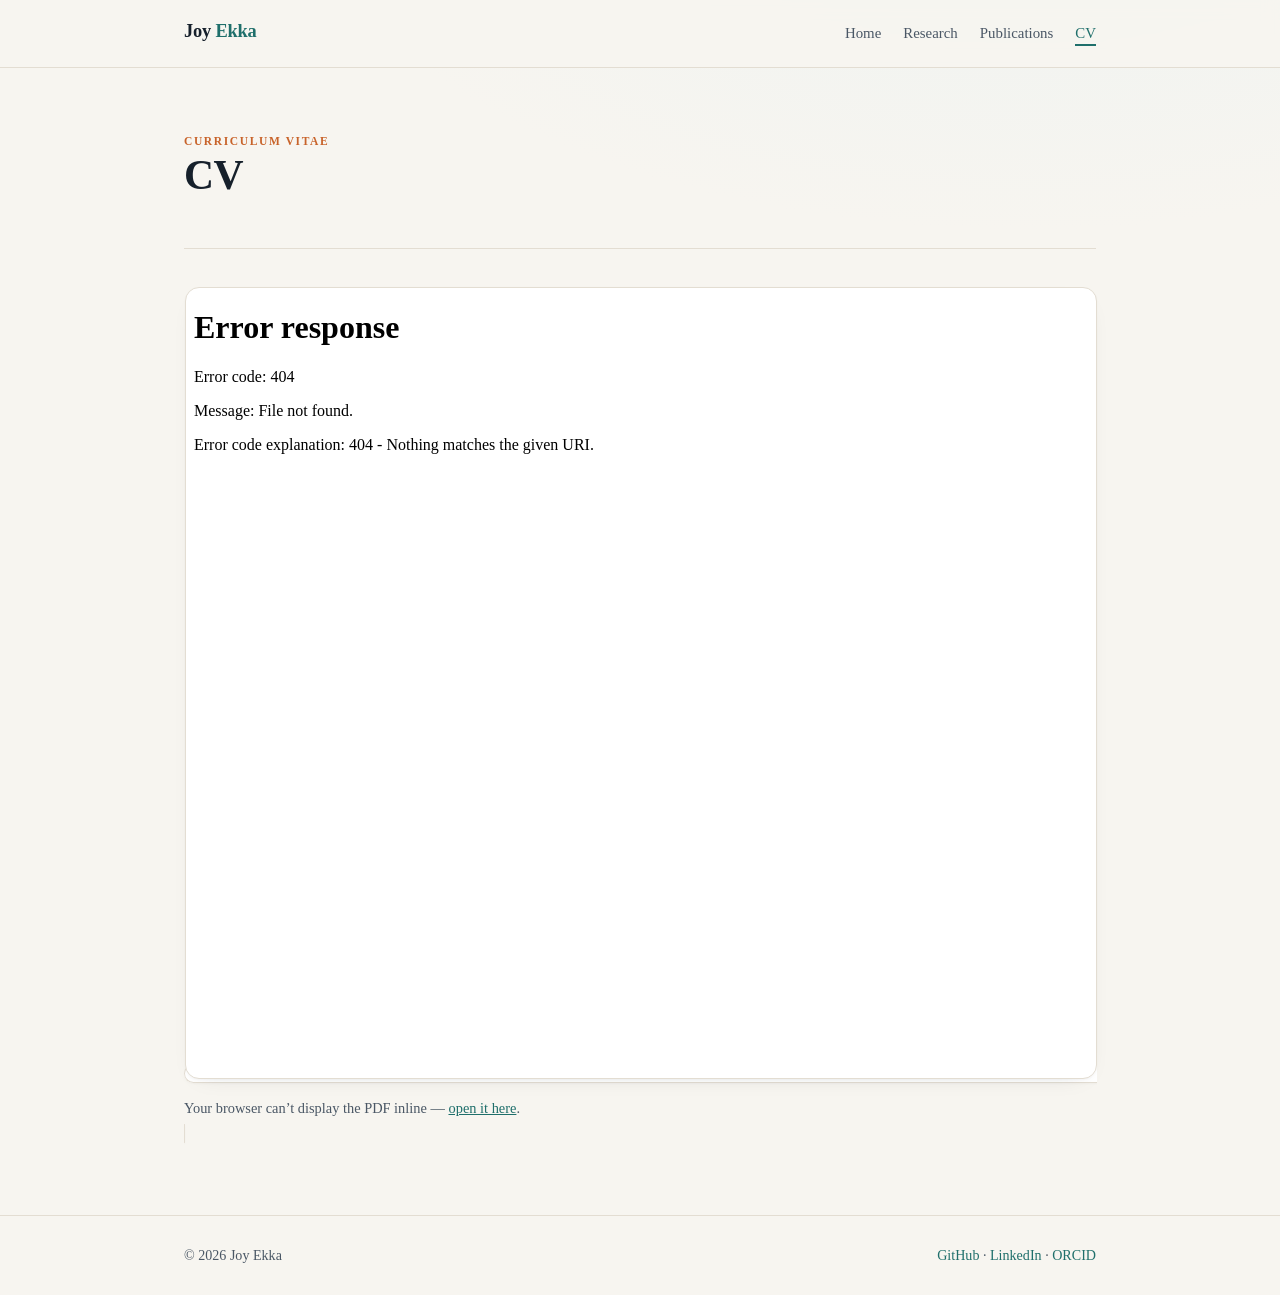
==== cv.html @ 0ffb82da "Create cv.html" ====
<!DOCTYPE html>
<html lang="en">
<head>
  <meta charset="utf-8">
  <meta name="viewport" content="width=device-width, initial-scale=1">
  <title>CV — Joy Ekka</title>
  <link rel="stylesheet" href="assets/style.css">
  <style>
    .pdf-frame {
      width: 100%; height: 88vh; min-height: 640px;
      border: 1px solid var(--line); border-radius: 14px;
      box-shadow: 0 1px 2px rgba(20,32,43,.03), 0 8px 24px -16px rgba(20,32,43,.18);
      background: var(--card);
    }
    .pdf-fallback { font-size: .9rem; color: var(--ink-soft); margin-top: 10px; }
    @media (max-width: 600px) {
      .pdf-frame { height: 78vh; min-height: 480px; }
    }
  </style>
</head>
<body>
  <header class="site">
    <nav>
      <a class="brand" href="index.html">Joy <span>Ekka</span></a>
      <ul>
        <li><a href="index.html">Home</a></li>
        <li><a href="research.html">Research</a></li>
        <li><a href="publications.html">Publications</a></li>
        <li><a class="active" href="cv.html">CV</a></li>
      </ul>
    </nav>
  </header>

  <main class="wrap">
    <section class="hero">
      <p class="eyebrow">Curriculum Vitae</p>
      <h1>CV</h1>
    </section>

    <section>
      <object class="pdf-frame" data="assets/pdf/Joy_Ekka_CV.pdf" type="application/pdf">
        <iframe class="pdf-frame" src="assets/pdf/Joy_Ekka_CV.pdf" title="Joy Ekka CV"></iframe>
        <p class="pdf-fallback">
          Your browser can&rsquo;t display the PDF inline &mdash;
          <a href="assets/pdf/joy-ekka-cv.pdf">open it here</a>.
        </p>
      </object>
    </section>
  </main>

  <footer class="site">
    <div class="wrap">
      <span>&copy; 2026 Joy Ekka</span>
      <span>
        <a href="https://github.com/joy-ekka">GitHub</a> &middot;
        <a href="https://www.linkedin.com/in/joy-ekka-121bba211">LinkedIn</a> &middot;
        <a href="https://orcid.org/0000-0002-1903-6658">ORCID</a>
      </span>
    </div>
  </footer>
</body>
</html>
---- assets/style.css ----
/* ===========================================================
   Joy Ekka — personal site stylesheet
   Edit colors/fonts here once; applies to all pages.
   =========================================================== */

:root {
  --ink:        #16202b;   /* main text            */
  --ink-soft:   #4a5765;   /* secondary text       */
  --paper:      #f7f5f0;   /* page background      */
  --card:       #ffffff;   /* card background      */
  --accent:     #1f6f6b;   /* teal — links/accents */
  --accent-2:   #c8632a;   /* warm copper accent   */
  --line:       #e3ddd2;   /* hairlines/borders    */
  --maxw:       960px;
}

* { box-sizing: border-box; margin: 0; padding: 0; }

html { scroll-behavior: smooth; }

body {
  font-family: "Spectral", Georgia, "Times New Roman", serif;
  color: var(--ink);
  background:
    radial-gradient(1200px 600px at 80% -10%, #eef3f1 0%, transparent 60%),
    var(--paper);
  line-height: 1.65;
  -webkit-font-smoothing: antialiased;
}

/* ---------- layout ---------- */
.wrap { max-width: var(--maxw); margin: 0 auto; padding: 0 24px; }

/* ---------- nav ---------- */
header.site {
  position: sticky; top: 0; z-index: 10;
  backdrop-filter: blur(8px);
  background: rgba(247,245,240,0.85);
  border-bottom: 1px solid var(--line);
}
nav {
  max-width: var(--maxw); margin: 0 auto;
  display: flex; align-items: center; justify-content: space-between;
  padding: 16px 24px;
}
nav .brand {
  font-family: "Fraunces", Georgia, serif;
  font-weight: 600; font-size: 1.15rem; letter-spacing: -0.01em;
  color: var(--ink); text-decoration: none;
}
nav .brand span { color: var(--accent); }
nav ul { list-style: none; display: flex; gap: 22px; }
nav a {
  text-decoration: none; color: var(--ink-soft);
  font-size: 0.93rem; font-family: "Fraunces", Georgia, serif;
  padding-bottom: 3px; border-bottom: 2px solid transparent;
  transition: color .15s, border-color .15s;
}
nav a:hover { color: var(--ink); }
nav a.active { color: var(--accent); border-bottom-color: var(--accent); }

/* ---------- headings ---------- */
h1, h2, h3 { font-family: "Fraunces", Georgia, serif; letter-spacing: -0.015em; line-height: 1.2; }
h1 { font-size: 2.6rem; font-weight: 600; }
h2 { font-size: 1.7rem; font-weight: 600; margin-bottom: .6rem; color: var(--ink); }
h3 { font-size: 1.15rem; font-weight: 600; }

.eyebrow {
  font-family: "Fraunces", Georgia, serif;
  text-transform: uppercase; letter-spacing: .14em;
  font-size: .72rem; color: var(--accent-2); font-weight: 600;
}

a { color: var(--accent); }
a:hover { color: var(--accent-2); }

/* ---------- hero ---------- */
.hero { padding: 64px 0 40px; }
.hero h1 { margin-bottom: .4rem; }
.hero .tagline { font-size: 1.25rem; color: var(--ink-soft); max-width: 640px; }
.hero .meta { margin-top: 14px; color: var(--ink-soft); font-size: .98rem; }

/* ---------- sections ---------- */
section { padding: 38px 0; border-top: 1px solid var(--line); }
section:first-of-type { border-top: none; }
.lead { font-size: 1.08rem; color: var(--ink-soft); max-width: 680px; }
p + p { margin-top: 1rem; }

/* ---------- links row ---------- */
.links { display: flex; flex-wrap: wrap; gap: 12px; margin-top: 22px; }
.links a {
  display: inline-flex; align-items: center; gap: 7px;
  padding: 9px 16px; border: 1px solid var(--line); border-radius: 999px;
  background: var(--card); color: var(--ink);
  text-decoration: none; font-size: .9rem; font-family: "Fraunces", Georgia, serif;
  transition: border-color .15s, transform .15s, color .15s;
}
.links a:hover { border-color: var(--accent); color: var(--accent); transform: translateY(-1px); }

/* ---------- cards ---------- */
.card {
  background: var(--card); border: 1px solid var(--line);
  border-radius: 14px; padding: 24px 26px; margin-top: 18px;
  box-shadow: 0 1px 2px rgba(20,32,43,.03), 0 8px 24px -16px rgba(20,32,43,.18);
  transition: transform .18s ease, box-shadow .18s ease, border-color .18s ease;
}
.card:hover {
  transform: translateY(-3px);
  border-color: var(--accent);
  box-shadow: 0 2px 4px rgba(20,32,43,.04), 0 16px 36px -18px rgba(20,32,43,.28);
}
.card h3 { margin-bottom: .35rem; }
.card .sub { color: var(--accent-2); font-size: .85rem; font-family: "Fraunces", Georgia, serif; text-transform: uppercase; letter-spacing: .08em; }
.card p { color: var(--ink-soft); margin-top: .5rem; }

.tag {
  display: inline-block; font-size: .76rem; color: var(--ink-soft);
  border: 1px solid var(--line); border-radius: 6px;
  padding: 2px 9px; margin: 6px 6px 0 0; background: var(--paper);
  font-family: "Fraunces", Georgia, serif;
}

/* ---------- publications ---------- */
.pub {
  padding: 18px 16px; border-bottom: 1px solid var(--line);
  border-radius: 10px;
  transition: transform .18s ease, background .18s ease;
}
.pub:hover { transform: translateY(-2px); background: var(--card); }
.pub:last-child { border-bottom: none; }
.pub .title { font-weight: 600; }
.pub .authors { color: var(--ink-soft); font-size: .95rem; }
.pub .venue { color: var(--accent-2); font-style: italic; font-size: .95rem; }
.pub b.me { color: var(--ink); }

/* ---------- cv ---------- */
.cv-row {
  display: grid; grid-template-columns: 130px 1fr; gap: 18px;
  padding: 14px 16px; border-bottom: 1px solid var(--line);
  border-radius: 10px;
  transition: transform .18s ease, background .18s ease;
}
.cv-row:hover { transform: translateY(-2px); background: var(--card); }
.cv-row:last-child { border-bottom: none; }
.cv-row .when { color: var(--accent-2); font-family: "Fraunces", Georgia, serif; font-size: .9rem; }
.cv-row .what h3 { font-size: 1.05rem; }
.cv-row .what .where { color: var(--ink-soft); font-size: .92rem; }
.cv-row .what p { color: var(--ink-soft); margin-top: .3rem; font-size: .96rem; }

/* ---------- footer ---------- */
footer.site {
  border-top: 1px solid var(--line); margin-top: 30px;
  padding: 28px 0; color: var(--ink-soft); font-size: .88rem;
}
footer.site .wrap { display: flex; justify-content: space-between; flex-wrap: wrap; gap: 10px; }
footer.site a { text-decoration: none; }

/* ---------- responsive ---------- */
@media (max-width: 620px) {
  h1 { font-size: 2rem; }
  nav { flex-direction: column; gap: 10px; align-items: flex-start; }
  nav ul { gap: 16px; flex-wrap: wrap; }
  .cv-row { grid-template-columns: 1fr; gap: 4px; }
}

/* ---------- respect reduced-motion preference ---------- */
@media (prefers-reduced-motion: reduce) {
  .card, .pub, .cv-row, .links a { transition: none; }
  .card:hover, .pub:hover, .cv-row:hover, .links a:hover { transform: none; }
}

/* google fonts */
@import url('https://fonts.googleapis.com/css2?family=Fraunces:opsz,wght@9..144,500;9..144,600&family=Spectral:wght@400;500&display=swap');
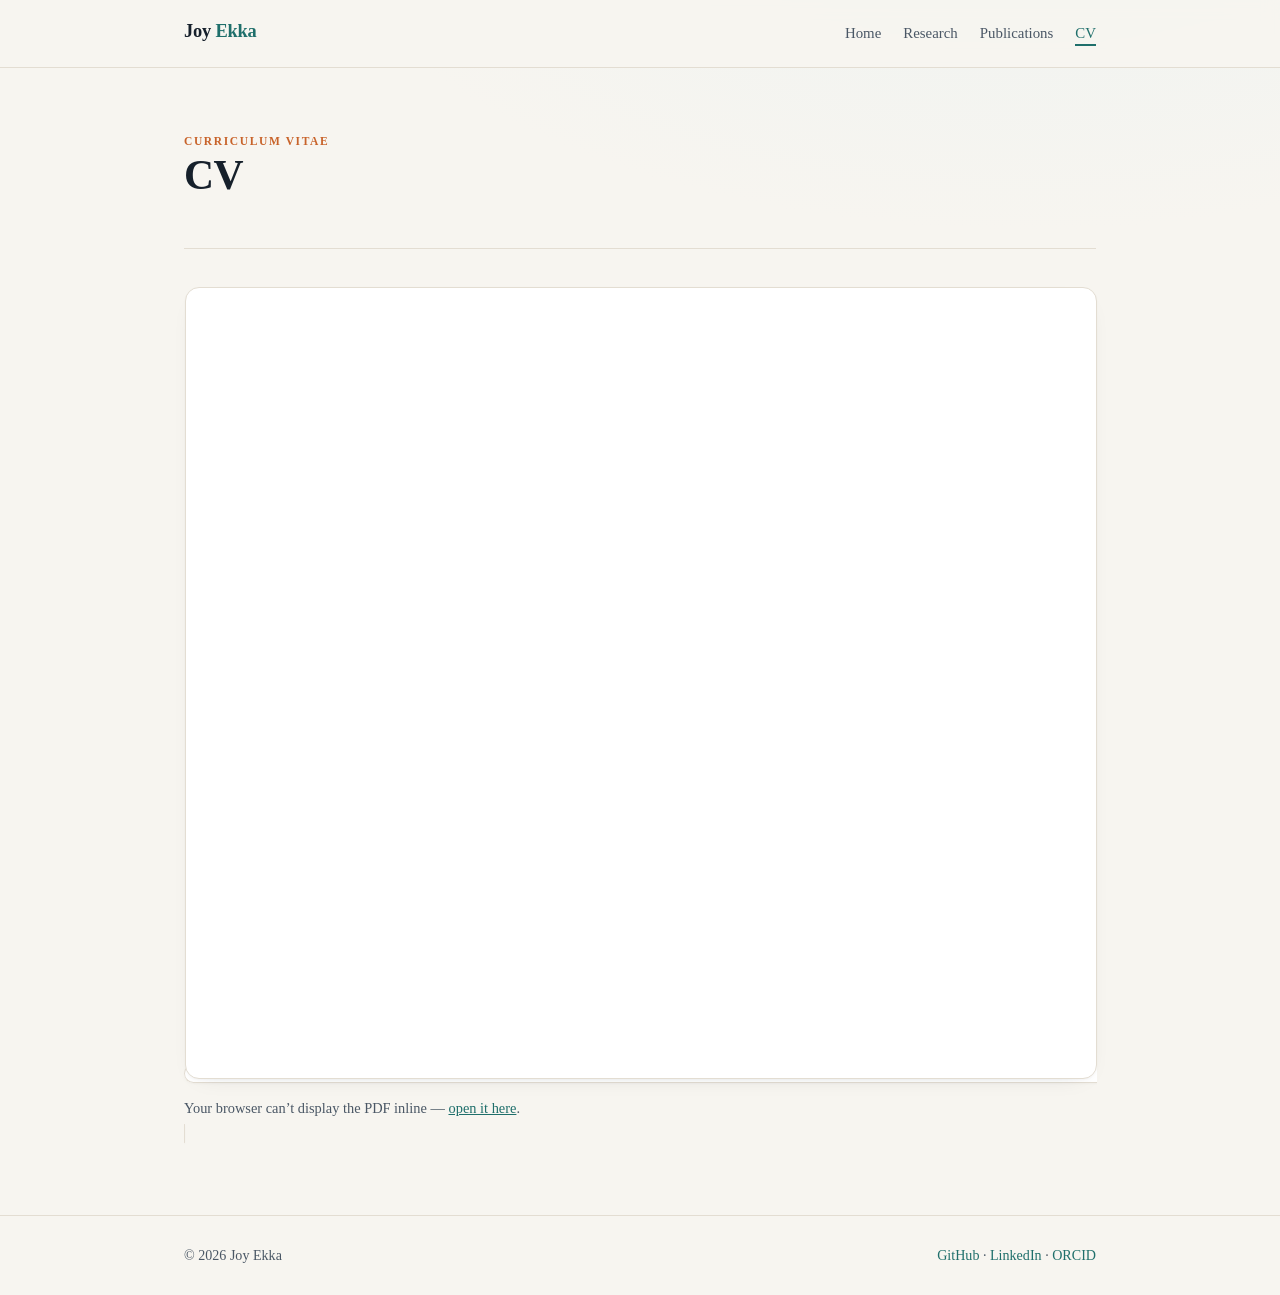
==== commit 43ff2af3: "Update cv.html" ====
--- a/cv.html
+++ b/cv.html
@@ -42,7 +42,7 @@
         <iframe class="pdf-frame" src="assets/pdf/Joy_Ekka_CV.pdf" title="Joy Ekka CV"></iframe>
         <p class="pdf-fallback">
           Your browser can&rsquo;t display the PDF inline &mdash;
-          <a href="assets/pdf/joy-ekka-cv.pdf">open it here</a>.
+          <a href="assets/pdf/Joy_Ekka_CV.pdf">open it here</a>.
         </p>
       </object>
     </section>
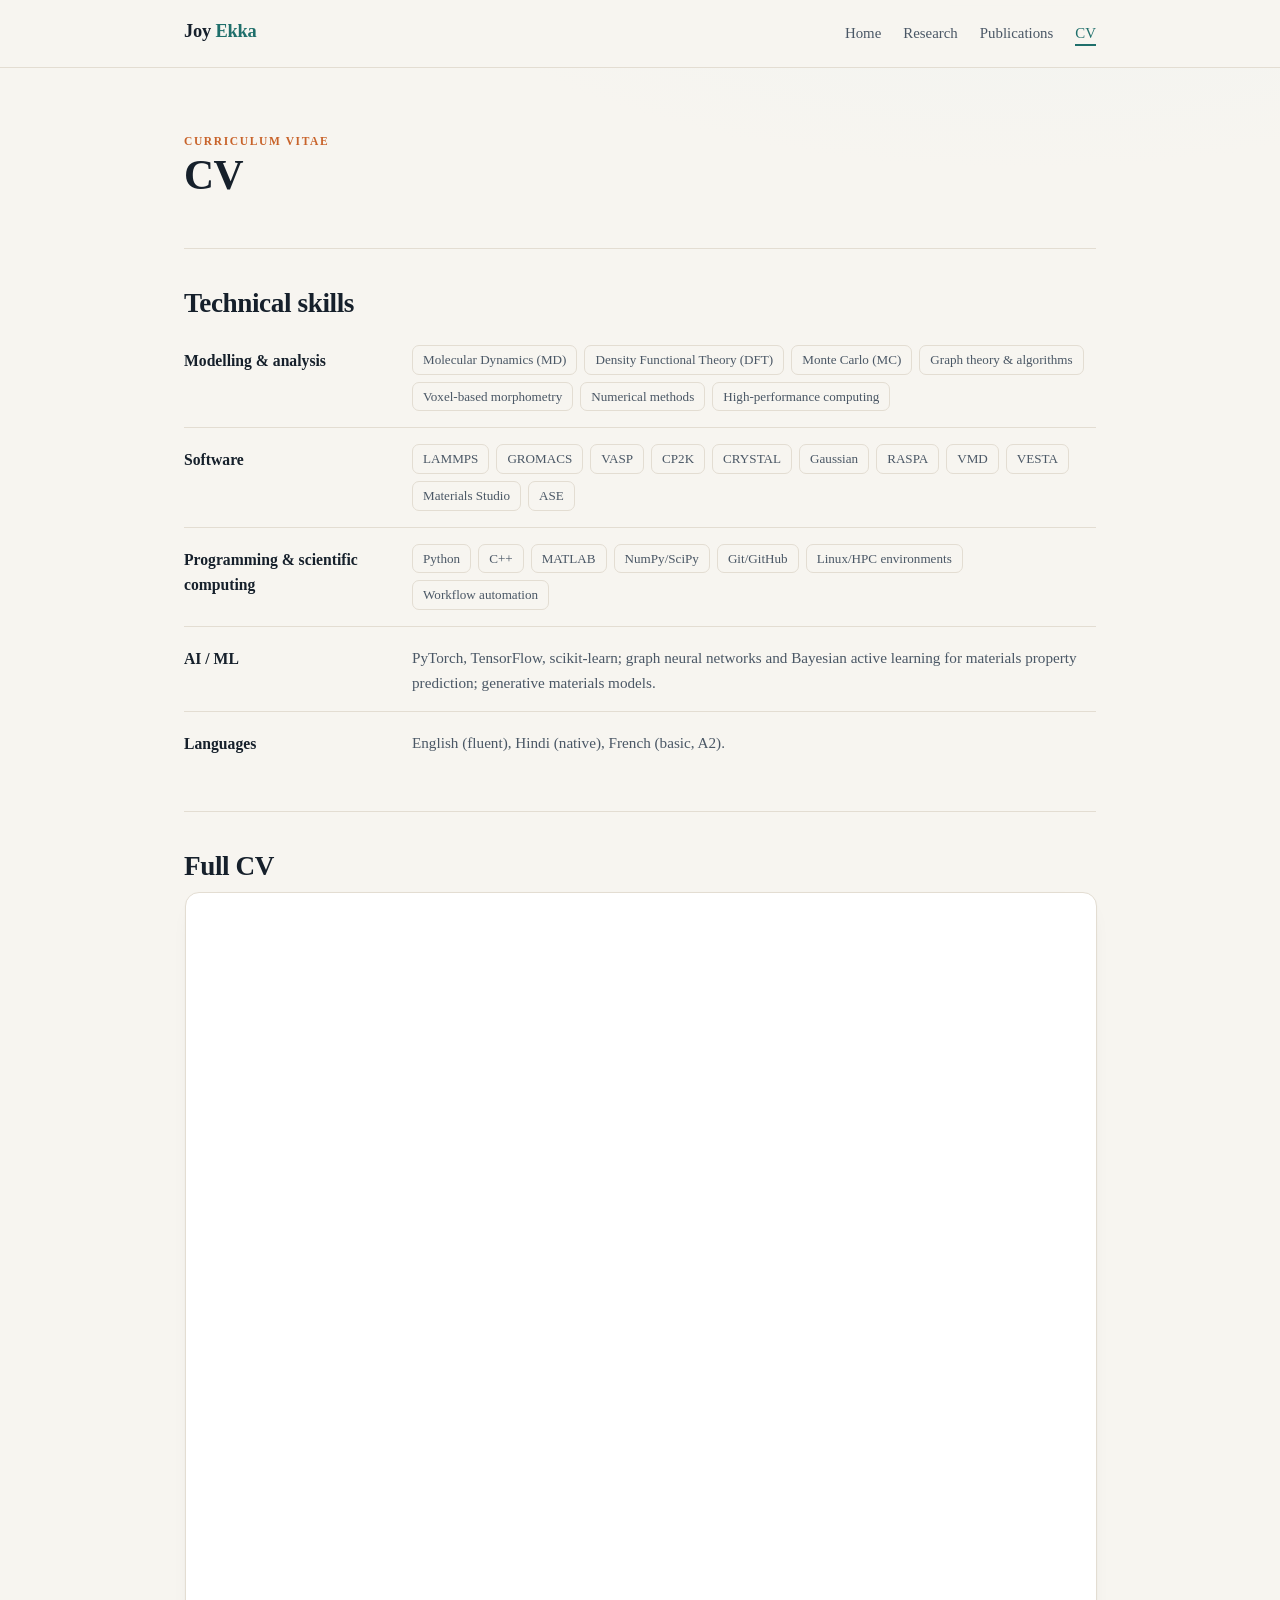
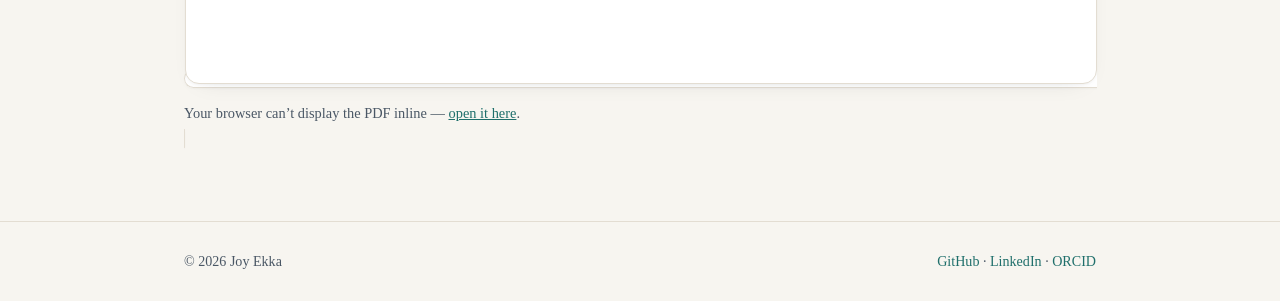
==== commit 07caee32: "Update cv.html" ====
--- a/cv.html
+++ b/cv.html
@@ -6,6 +6,30 @@
   <title>CV — Joy Ekka</title>
   <link rel="stylesheet" href="assets/style.css">
   <style>
+    /* ---- technical skills ---- */
+    .skills { margin-top: 6px; }
+    .skill-row {
+      display: grid; grid-template-columns: 210px 1fr; gap: 18px;
+      padding: 16px 0; border-bottom: 1px solid var(--line);
+    }
+    .skill-row:last-child { border-bottom: none; }
+    .skill-row .label {
+      font-family: "Fraunces", Georgia, serif; font-weight: 600;
+      color: var(--ink); font-size: .98rem; padding-top: 3px;
+    }
+    .skill-tags { display: flex; flex-wrap: wrap; gap: 7px; }
+    .skill-tags span {
+      font-size: .82rem; color: var(--ink-soft);
+      border: 1px solid var(--line); border-radius: 7px;
+      padding: 3px 10px; background: var(--paper);
+      font-family: "Fraunces", Georgia, serif;
+    }
+    .skill-note { color: var(--ink-soft); font-size: .95rem; padding-top: 2px; }
+    @media (max-width: 600px) {
+      .skill-row { grid-template-columns: 1fr; gap: 8px; }
+    }
+
+    /* ---- embedded pdf ---- */
     .pdf-frame {
       width: 100%; height: 88vh; min-height: 640px;
       border: 1px solid var(--line); border-radius: 14px;
@@ -38,6 +62,49 @@
     </section>
 
     <section>
+      <h2>Technical skills</h2>
+      <div class="skills">
+        <div class="skill-row">
+          <div class="label">Modelling &amp; analysis</div>
+          <div class="skill-tags">
+            <span>Molecular Dynamics (MD)</span><span>Density Functional Theory (DFT)</span>
+            <span>Monte Carlo (MC)</span><span>Graph theory &amp; algorithms</span>
+            <span>Voxel-based morphometry</span><span>Numerical methods</span>
+            <span>High-performance computing</span>
+          </div>
+        </div>
+        <div class="skill-row">
+          <div class="label">Software</div>
+          <div class="skill-tags">
+            <span>LAMMPS</span><span>GROMACS</span><span>VASP</span><span>CP2K</span>
+            <span>CRYSTAL</span><span>Gaussian</span><span>RASPA</span><span>VMD</span>
+            <span>VESTA</span><span>Materials Studio</span><span>ASE</span>
+          </div>
+        </div>
+        <div class="skill-row">
+          <div class="label">Programming &amp; scientific computing</div>
+          <div class="skill-tags">
+            <span>Python</span><span>C++</span><span>MATLAB</span><span>NumPy/SciPy</span>
+            <span>Git/GitHub</span><span>Linux/HPC environments</span><span>Workflow automation</span>
+          </div>
+        </div>
+        <div class="skill-row">
+          <div class="label">AI / ML</div>
+          <div class="skill-note">
+            PyTorch, TensorFlow, scikit-learn; graph neural networks and Bayesian active learning for materials property prediction; generative materials models.
+          </div>
+        </div>
+        <div class="skill-row">
+          <div class="label">Languages</div>
+          <div class="skill-note">
+            English (fluent), Hindi (native), French (basic, A2).
+          </div>
+        </div>
+      </div>
+    </section>
+
+    <section>
+      <h2>Full CV</h2>
       <object class="pdf-frame" data="assets/pdf/Joy_Ekka_CV.pdf" type="application/pdf">
         <iframe class="pdf-frame" src="assets/pdf/Joy_Ekka_CV.pdf" title="Joy Ekka CV"></iframe>
         <p class="pdf-fallback">
@@ -60,3 +127,5 @@
   </footer>
 </body>
 </html>
+</body>
+</html>
